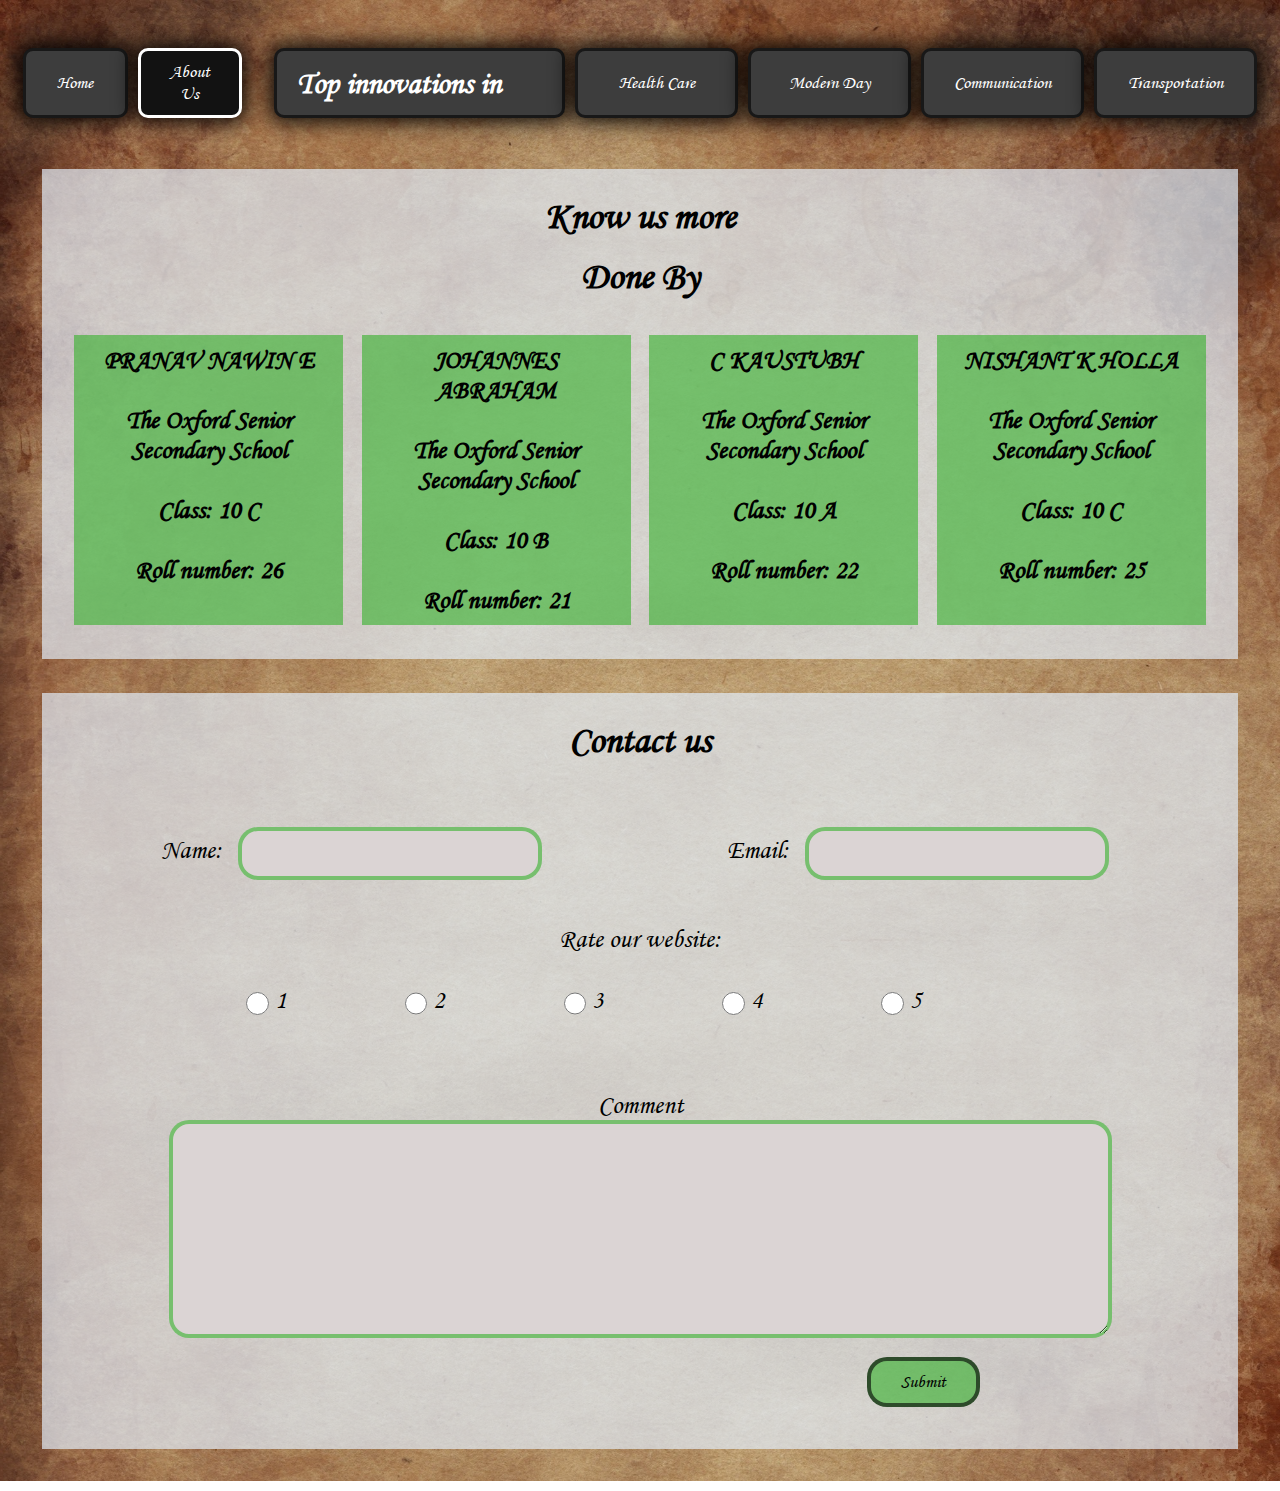
==== about-us/about-us.html @ 1df1a4a7 "Update roll no." ====
<!DOCTYPE html>
<html>

<head>
    <title>Top innovations</title>
    <link rel="stylesheet" href="../base-style.css" />
    <link rel="stylesheet" href="style.css">
    <style>
        body {
            background: url("bg.jpg");
            background-size: cover;
        }
    </style>


</head>

<body>

    <table id="nav-title-table" cellspacing=10>
        <tr id="nav-title-row">
            <td class="nav not-selected non-topic"><a href="../home/index.html">Home</a></td>
            <td class="nav selected non-topic"><a href="../about-us/about-us.html">About Us</a></td>
            <td class="nav-space" id="title-nav-spcae"></td>
            <td class="title" id="title-td">
                <h1>Top innovations in</h1>
            </td>
            <td class="nav not-selected" id="topic1"><a href="../health-care/health-care.html">Health Care</a></td>
            <td class="nav not-selected" id="topic2"><a href="../modern-day/modern-day.html">Modern Day</a></td>
            <td class="nav not-selected" id="topic3"><a href="../communication/communication.html">Communication</a></td>
            <td class="nav not-selected" id="topic4"><a href="../transportation/transportation.html">Transportation</a></td>
        </tr>
    </table>

    <table id="body-table">
        <tr>
            <td class="body-space-left"></td>
            <td id="main-td">

                <table id="content-table">
                    <tr id="subtitle-tr">
                        <td id="subtitle-td" colspan=9>
                            <h2>Know us more<br /> <br />Done By</h2>
                        </td>
                    </tr>
                    <tr>
                        <td class="subtitle-content-space"></td>
                    </tr>
                    <td class="know-us ku-details" id="pra-ku-td">
                        <b>PRANAV NAWIN E<br /><br />The Oxford Senior Secondary School<br /><br />Class: 10 C<br /><br />Roll number: 26</b>
                    </td>
                    <td class="people-people-space"></td>
                    <td class="know-us ku-details" id="joha-ku-td">
                        <b>JOHANNES ABRAHAM<br /><br />The Oxford Senior Secondary School<br /><br />Class: 10 B<br /><br />Roll number: 21</b>
                    </td>
                    <td class="people-people-space"></td>
                    <td class="know-us ku-details" id="kau-ku-td">
                        <b>C KAUSTUBH<br /><br />The Oxford Senior Secondary School<br /><br />Class: 10 A<br /><br />Roll number: 22</b>
                    </td>
                    <td class="people-people-space"></td>
                    <td class="know-us ku-details" id="holla-ku-td">
                        <b>NISHANT K HOLLA<br /><br />The Oxford Senior Secondary School<br /><br />Class: 10 C<br /><br />Roll number: 25</b>
                    </td>
                </tr>

                    <tr>
                </table>
            </td>
            <td class="body-space-right"></td>
        </tr>
    </table>

    <table id="body-table">
        <td class="body-space-left"></td>
        <td id="main-td">
            <form onsubmit="on_submit()">
                <table id="form-table">
                    <tr id="heading">
                        <td style="text-align: center;" colspan=2><h2>Contact us</h2><br /><br /></td>
                    </tr>
                    <tr id="form-tr1">
                        <td class="form-td" id="form-td1">
                            <label for="name">Name:</label>
                            <input required type="text" id="name-input" name="name">
                        </td>
                        <td class="form-td" id="form-td2">
                            <label for="email">Email:</label>
                            <input required type="text" id="email-input" name="email">
                        </td>
                    </tr>
                    <tr id="form-space-tr">
                        <td id="form-space">&nbsp;</td>
                    </tr>
                    <tr id="form-tr2">
                        <td class="form-td" id="form-td3" colspan=2>
                            <label for="rating" id="rating-label">Rate our website:</label><br /><br />
                        </td>
                    </tr>
                    <tr id="form-tr3">
                        <td class="form-td" id="form-td4" colspan=2>
                            <input required class="radio" type="radio" name="rating" value="1">
                            <label class="radio-lable" for="rating">1</label>
                            <input class="radio"type="radio" name="rating" value="2">
                            <label class="radio-lable" for="rating">2</label>
                            <input class="radio"type="radio" name="rating" value="3">
                            <label class="radio-lable" for="rating">3</label>
                            <input class="radio"type="radio" name="rating" value="4">
                            <label class="radio-lable" for="rating">4</label>
                            <input class="radio"type="radio" name="rating" value="5">
                            <label class="radio-lable" for="rating">5</label>
                        </td>
                    </tr>
                    <tr id="form-tr4">
                        <td class="form-td" id="form-td5" colspan=2>
                            <br /><br />
                            <center>
                                <label for="comment">Comment</label>
                            </center>
                            <textarea required name="comment" id="comment-area" cols="80" rows="10"></textarea>
                        </td>
                    </tr>
                    <tr id="form-tr5">
                        <td class="form-td" id="form-space">&nbsp;</td>
                        <td class="form-td" id="form-td6">
                            <input type="submit" value="Submit" id="submit-button">
                        </td>
                    </tr>
                </table>
            </form>
            <script>
                function on_submit(){
                    alert("Comment Submitted");
                }
            </script>
        </td>
        <td class="body-space-right"></td>
    </table>

</body>

</html>
---- base-style.css ----
@font-face {
    font-family: "Geomanist-Regular";
    src: url("fonts/Geomanist-Regular.ttf")
}

@font-face {
    font-family: "GOTHIC";
    src: url("fonts/GOTHIC.ttf")
}

@font-face {
    font-family: "MTCORSVA";
    src: url("fonts/MTCORSVA.ttf")
}

/* ---------------------------------------------------------------------------*/
* {
    margin: 0px;
    padding: 0px;
}

html, body {
    width: 100%;
    min-height: 100%;
}

body {
    background: url("bg1.jpg");
    background-size: contain;
}

a {
    text-decoration: none;
    color: rgba(255, 255, 255, 1);
}

/* ---------------------------------------------------------------------------*/
#nav-title-table {
    width: 98%;
    color: rgba(255, 255, 255, 1);
    margin: 3% 1%;
    font-family: "MTCORSVA", "Aerial", "Geomanist-Regular", san-serif;
}

.title, .nav {
    padding: 10px 20px;
    border: 3px solid rgba(24, 24, 24, 1);
    border-radius: 10px;
    box-shadow: 0px 0px 20px 5px rgba(0, 0, 0, 0.9);
    background: rgba(61, 61, 61, 1);
}

.title {
    width: 25%;
    font-size: 1.2vw;
}

.nav {
    width: 14%;
    text-align: center;
}

.non-topic {
    width: 9%;
}

.nav.not-selected {
    color: rgba(168, 168, 168, 1);
    font-size: 1.4vw;
}

/* .nav.not-selected:hover {
    color: rgba(255, 255, 255, 0.8);
    border-color: rgba(255, 255, 255, 0.8);
    background: rgba(255, 33, 38, 0.8);
    box-shadow: 0px 0px 20px 5px rgba(255, 255, 255, 0.5);
} */
.nav.selected {
    border-color: rgba(255, 255, 255, 1);
    font-size: 1.4vw;
    background: rgba(18, 18, 18, 1);
    /* box-shadow: 0px 0px 20px 5px rgba(255, 255, 255, 0.8); */
}

/* ---------------------------------------------------------------------------*/
#body-table {
    width: 100%;
    line-height: 30px;
    color: rgba(0, 0, 0, 1);
    font-family: "MTCORSVA", "Aerial", "Geomanist-Regular", san-serif;
    font-size: 2vw;
    margin-bottom: 30px;
}

#body-space-left, #body-space-right {
    width: 5%;
}

#main-td {
    background: rgba(225,235,247, 0.7);
    padding: 30px;
}

/* ---------------------------------------------------------------------------*/

#content-table {
    width: 100%;
}

#subtitle-td {
    text-align: center;
}

.subtitle-content-space {
    height: 40px;
}

.article-title-content-space {
    height: 30px;
}

.article-img-space {
    height: 30px;
}

.article-article-space {
    height: 30px;
}

.article {
    text-align: justify;
}

.font {
    font-family: "MTCORSVA", "Aerial", "Geomanist-Regular", san-serif;
}
---- about-us/style.css ----
@font-face {
    font-family: "MTCORSVA";
    src: url("../fonts/MTCORSVA.ttf")
}

input {
    margin: 10px;
    padding: 5px 20px;
    border: 4px solid rgba(52, 177, 42, 0.6);
    border-radius: 20px;
    width: 20vw;
    height: 35px;
    background: rgba(219, 212, 212, 1);
}

textarea {
    padding: 20px 20px;
    padding: 5px 20px;
    border: 4px solid rgba(52, 177, 42, 0.6);
    border-radius: 20px;
    background: rgba(219, 212, 212, 1);
    font-size: 1.4vw;
    resize: vertical;
    min-height: 100px;

}

.know-us, .form {
    background: rgba(52, 177, 42, 0.6);
    width: 18%;
    height: 200px;
    padding: 5px;
}

.ku-details {
    text-align: center;
    vertical-align: top;
    padding: 10px;
}

.people-people-space {
    width: 1%;
}

.body-space-left, .body-space-right {
    width: 3%;
}

#form-table {
    width: 100%;
}

.form-td {
    text-align: center;
}

#submit-button {
    height: 50px;
    width: 20%;
    border-color: rgba(0, 0, 0, 0.6);
    background: rgba(52, 177, 42, 0.6);
    color: rgba(0, 0, 0, 1);
    font-family: "MTCORSVA";
    font-size: 1.4vw;
    padding: 3px;

}

.radio {
    padding: 0px;
    margin: 0px;
    width: 2%;
}

.radio-lable {
    text-align: center;
    vertical-align: top;
    padding-top: 0.5vw;
    margin-right: 10%;
}

#form-space {
    height: 5%;
}
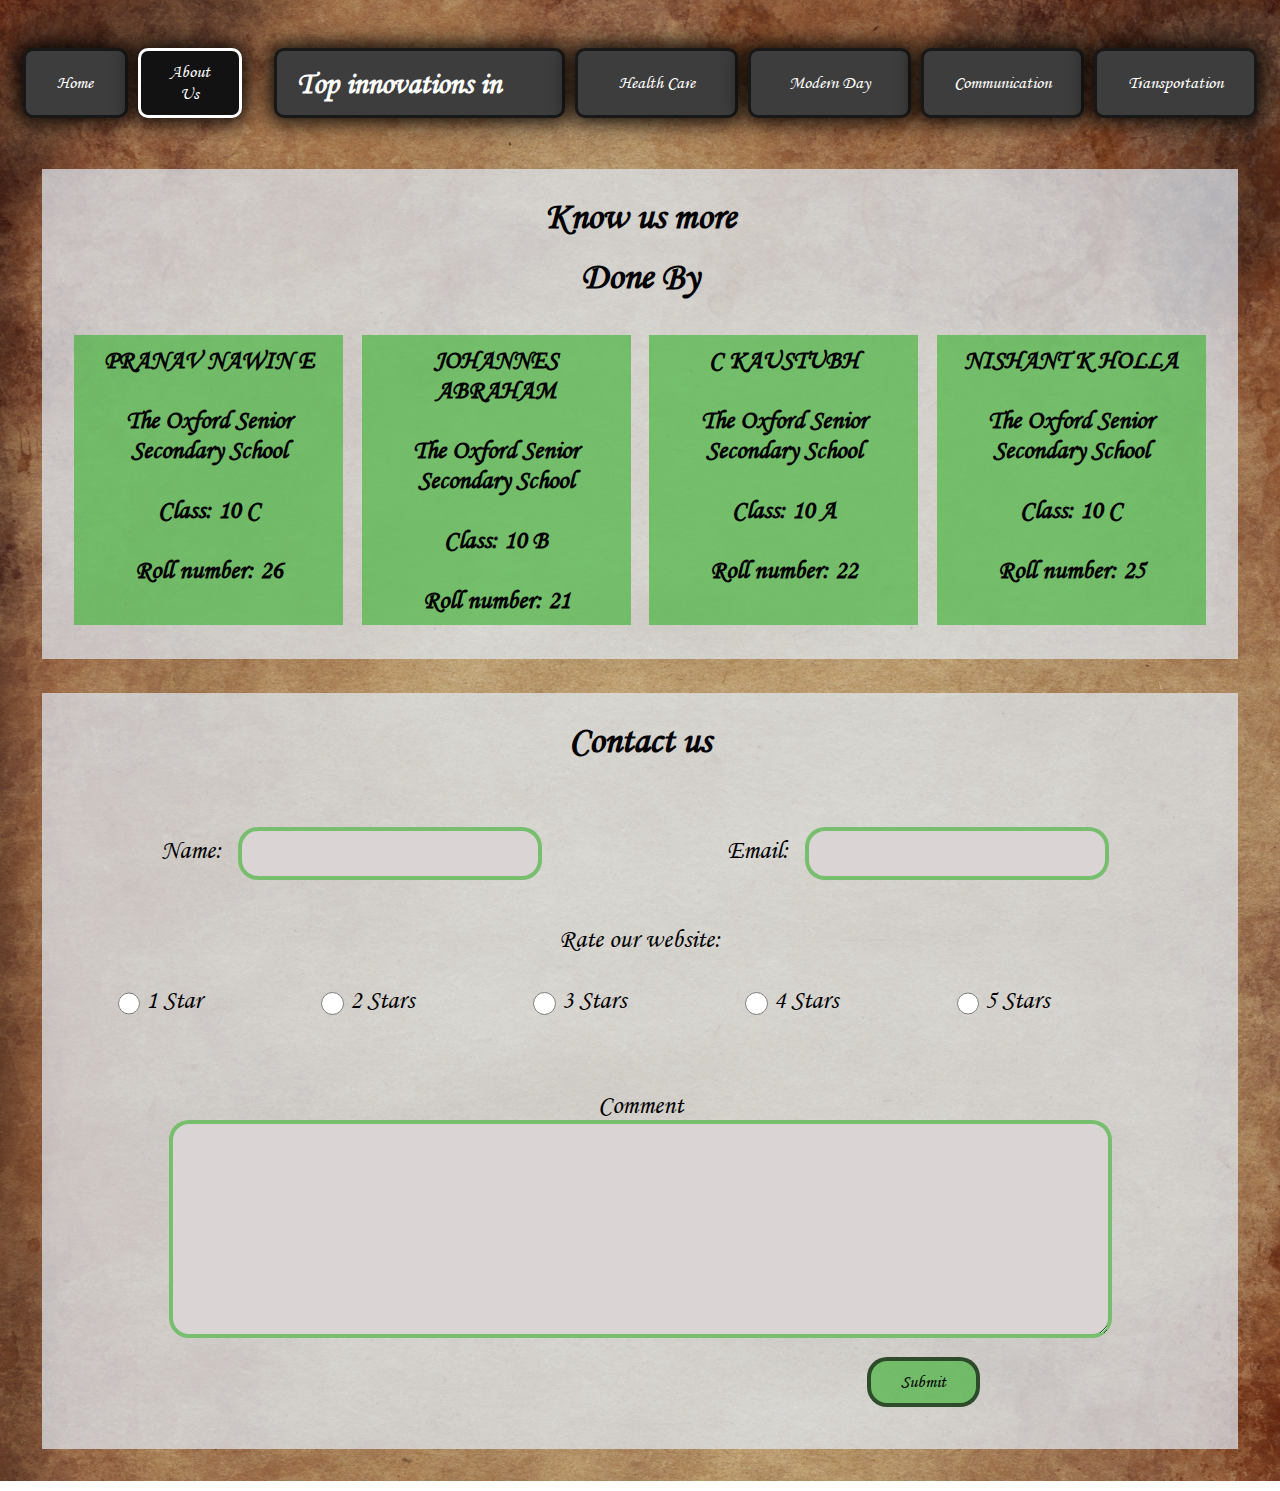
==== commit 161b8e87: "Updated form" ====
--- a/about-us/about-us.html
+++ b/about-us/about-us.html
@@ -11,7 +11,14 @@
             background-size: cover;
         }
     </style>
-
+    <script>
+        function on_submit(){
+            var msg = "Thank you ";
+            var name = document.getElementById("name-input").value;
+            msg += name + ", your comment has been submitted."
+            alert(msg);
+        }
+    </script>
 
 </head>
 
@@ -99,15 +106,15 @@
                     <tr id="form-tr3">
                         <td class="form-td" id="form-td4" colspan=2>
                             <input required class="radio" type="radio" name="rating" value="1">
-                            <label class="radio-lable" for="rating">1</label>
+                            <label class="radio-lable" for="rating">1 Star</label>
                             <input class="radio"type="radio" name="rating" value="2">
-                            <label class="radio-lable" for="rating">2</label>
+                            <label class="radio-lable" for="rating">2 Stars</label>
                             <input class="radio"type="radio" name="rating" value="3">
-                            <label class="radio-lable" for="rating">3</label>
+                            <label class="radio-lable" for="rating">3 Stars</label>
                             <input class="radio"type="radio" name="rating" value="4">
-                            <label class="radio-lable" for="rating">4</label>
+                            <label class="radio-lable" for="rating">4 Stars</label>
                             <input class="radio"type="radio" name="rating" value="5">
-                            <label class="radio-lable" for="rating">5</label>
+                            <label class="radio-lable" for="rating">5 Stars</label>
                         </td>
                     </tr>
                     <tr id="form-tr4">
@@ -127,11 +134,6 @@
                     </tr>
                 </table>
             </form>
-            <script>
-                function on_submit(){
-                    alert("Comment Submitted");
-                }
-            </script>
         </td>
         <td class="body-space-right"></td>
     </table>
--- a/base-style.css
+++ b/base-style.css
@@ -22,11 +22,6 @@
 html, body {
     width: 100%;
     min-height: 100%;
-}
-
-body {
-    background: url("bg1.jpg");
-    background-size: contain;
 }
 
 a {
@@ -69,12 +64,11 @@
     font-size: 1.4vw;
 }
 
-/* .nav.not-selected:hover {
-    color: rgba(255, 255, 255, 0.8);
-    border-color: rgba(255, 255, 255, 0.8);
-    background: rgba(255, 33, 38, 0.8);
+.nav.not-selected:hover {
+    border-color: rgba(255, 255, 255, 05);
+    background: rgba(18, 18, 18, 0.7);
     box-shadow: 0px 0px 20px 5px rgba(255, 255, 255, 0.5);
-} */
+}
 .nav.selected {
     border-color: rgba(255, 255, 255, 1);
     font-size: 1.4vw;
--- a/about-us/style.css
+++ b/about-us/style.css
@@ -11,6 +11,10 @@
     width: 20vw;
     height: 35px;
     background: rgba(219, 212, 212, 1);
+}
+
+#email-input:valid, textarea:valid, #name-input:valid {
+    box-shadow: 0px 0px 20px 5px rgba(52, 177, 42, 0.6);
 }
 
 textarea {
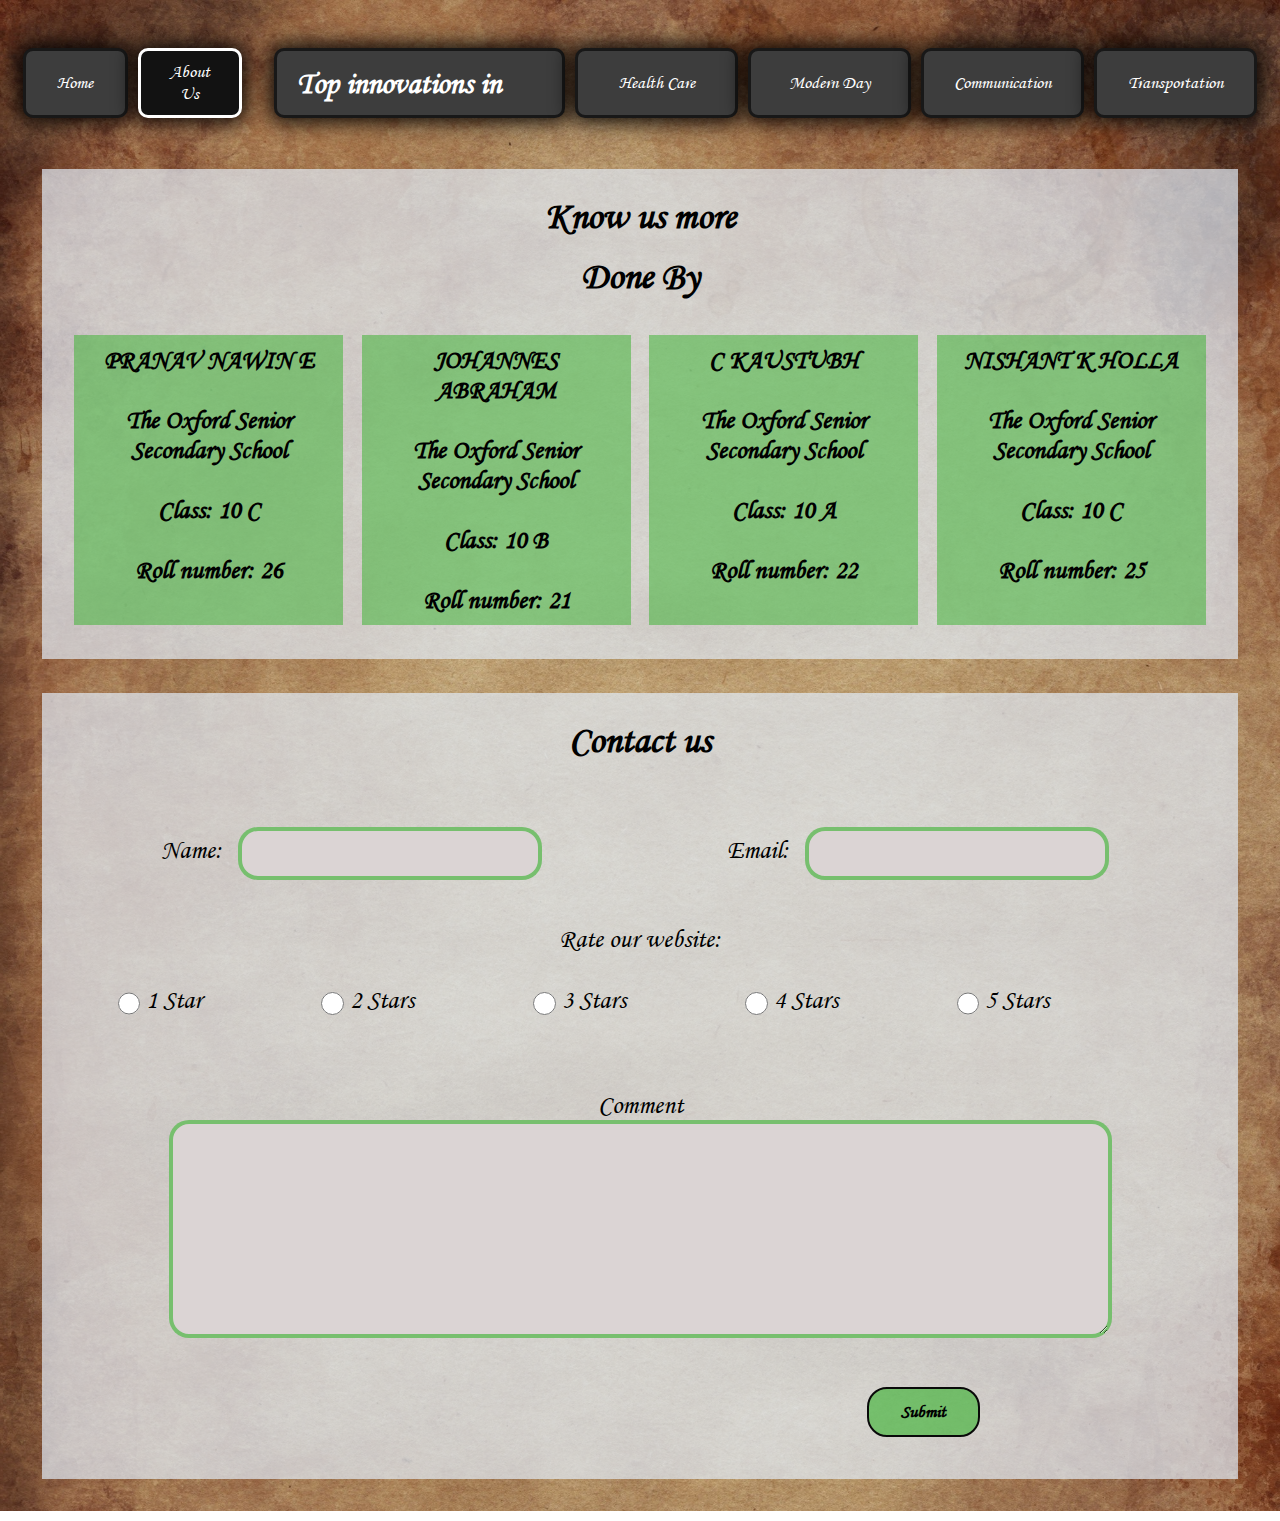
==== commit c9e0911b: "Updated submit button location" ====
--- a/about-us/about-us.html
+++ b/about-us/about-us.html
@@ -129,6 +129,7 @@
                     <tr id="form-tr5">
                         <td class="form-td" id="form-space">&nbsp;</td>
                         <td class="form-td" id="form-td6">
+                            <br />
                             <input type="submit" value="Submit" id="submit-button">
                         </td>
                     </tr>
--- a/base-style.css
+++ b/base-style.css
@@ -17,6 +17,11 @@
 * {
     margin: 0px;
     padding: 0px;
+}
+
+*:focus {
+    outline: 3px dashed rgba(128, 128, 128, 0.3);
+    outline-offset: 3px;
 }
 
 html, body {
--- a/about-us/style.css
+++ b/about-us/style.css
@@ -30,7 +30,7 @@
 }
 
 .know-us, .form {
-    background: rgba(52, 177, 42, 0.6);
+    background: rgba(52, 177, 42, 0.5);
     width: 18%;
     height: 200px;
     padding: 5px;
@@ -61,12 +61,14 @@
 #submit-button {
     height: 50px;
     width: 20%;
-    border-color: rgba(0, 0, 0, 0.6);
+    border: 2px solid rgb(9, 9, 9);
+    /* border-color: rgba(0, 0, 0, 0.6); */
     background: rgba(52, 177, 42, 0.6);
     color: rgba(0, 0, 0, 1);
     font-family: "MTCORSVA";
     font-size: 1.4vw;
     padding: 3px;
+    font-weight: bold;
 
 }
 
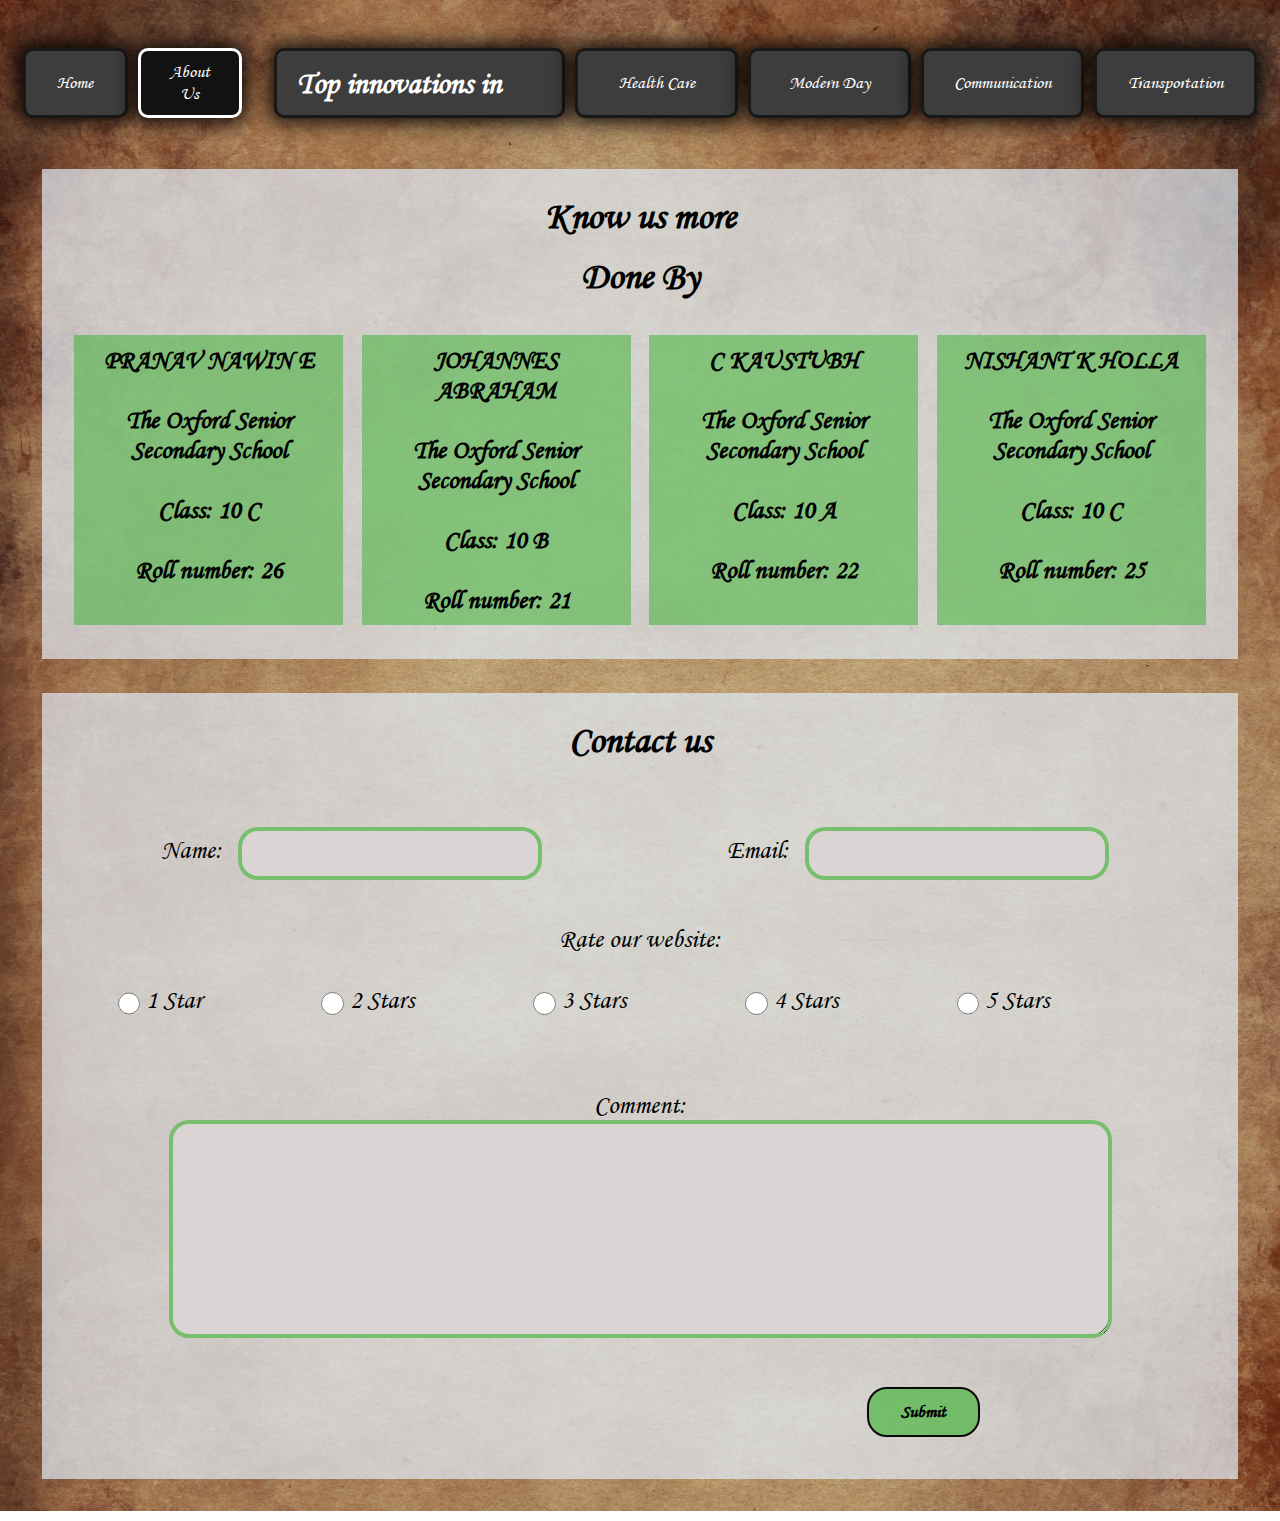
==== commit 127f364f: "Fixing typo" ====
--- a/about-us/about-us.html
+++ b/about-us/about-us.html
@@ -121,7 +121,7 @@
                         <td class="form-td" id="form-td5" colspan=2>
                             <br /><br />
                             <center>
-                                <label for="comment">Comment</label>
+                                <label for="comment">Comment:</label>
                             </center>
                             <textarea required name="comment" id="comment-area" cols="80" rows="10"></textarea>
                         </td>
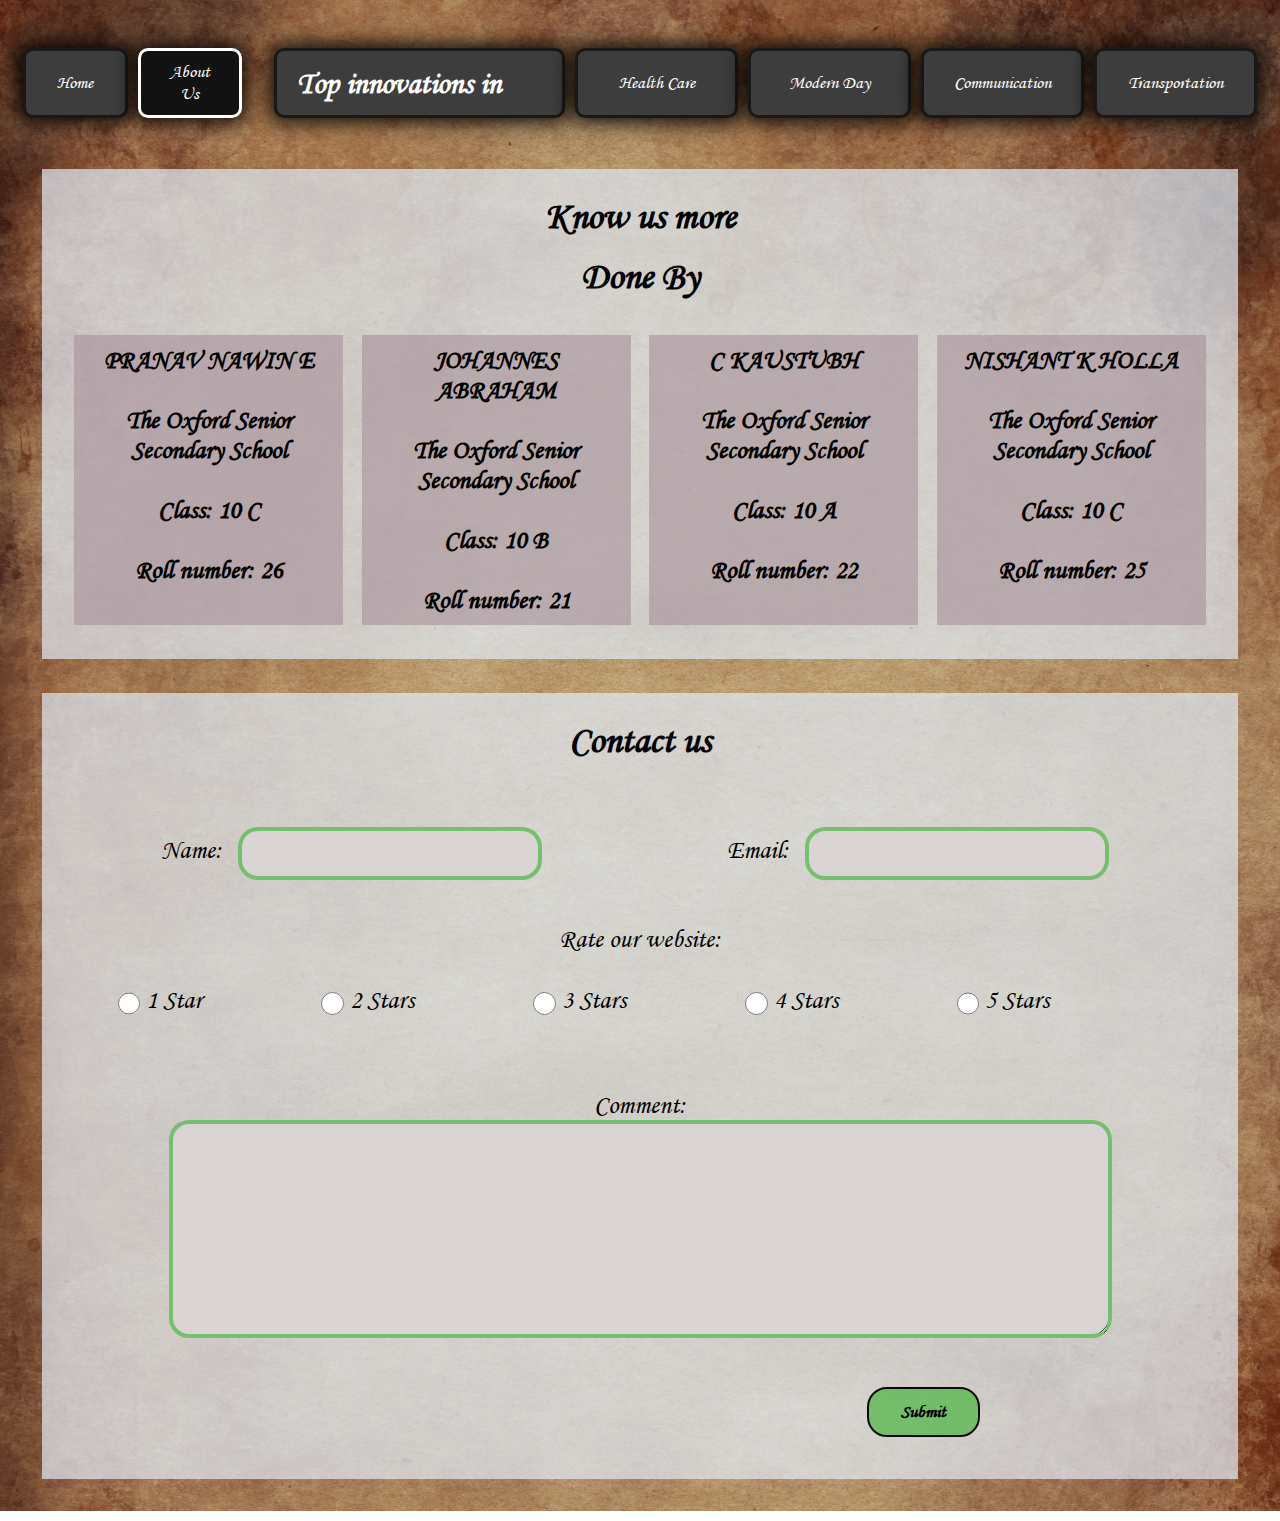
==== commit c774c4c8: "random color feature" ====
--- a/about-us/about-us.html
+++ b/about-us/about-us.html
@@ -12,7 +12,24 @@
         }
     </style>
     <script>
-        function on_submit(){
+        function get_random_color() {
+            var condition = true;
+            while (condition == true) {
+            var r = Math.floor((Math.random() * (200 - 100)) + 100);
+            var g = Math.floor((Math.random() * (200 - 100)) + 100);
+            var b = Math.floor((Math.random() * (200 - 100)) + 100);
+            if (r != 255 && g !=235 && b != 247) {
+                condition = false;
+            }
+            }
+            var a = 0.6
+            var elements = document.getElementsByClassName("know-us");
+            for (var i=0; i < elements.length; i++) {
+                elements[i].style.background = "rgb(" + r + "," + g + "," + b + "," + a + ")";
+            }
+        }
+
+        function on_submit() {
             var msg = "Thank you ";
             var name = document.getElementById("name-input").value;
             msg += name + ", your comment has been submitted."
@@ -22,8 +39,7 @@
 
 </head>
 
-<body>
-
+<body onload="get_random_color()">
     <table id="nav-title-table" cellspacing=10>
         <tr id="nav-title-row">
             <td class="nav not-selected non-topic"><a href="../home/index.html">Home</a></td>
@@ -68,13 +84,13 @@
                     <td class="know-us ku-details" id="holla-ku-td">
                         <b>NISHANT K HOLLA<br /><br />The Oxford Senior Secondary School<br /><br />Class: 10 C<br /><br />Roll number: 25</b>
                     </td>
-                </tr>
+        </tr>
 
-                    <tr>
-                </table>
-            </td>
-            <td class="body-space-right"></td>
-        </tr>
+        <tr>
+    </table>
+    </td>
+    <td class="body-space-right"></td>
+    </tr>
     </table>
 
     <table id="body-table">
@@ -83,16 +99,18 @@
             <form onsubmit="on_submit()">
                 <table id="form-table">
                     <tr id="heading">
-                        <td style="text-align: center;" colspan=2><h2>Contact us</h2><br /><br /></td>
+                        <td style="text-align: center;" colspan=2>
+                            <h2>Contact us</h2><br /><br />
+                        </td>
                     </tr>
                     <tr id="form-tr1">
                         <td class="form-td" id="form-td1">
                             <label for="name">Name:</label>
-                            <input required type="text" id="name-input" name="name">
+                            <input required type="text" id="name-input" name="name" class="input">
                         </td>
                         <td class="form-td" id="form-td2">
                             <label for="email">Email:</label>
-                            <input required type="text" id="email-input" name="email">
+                            <input required type="text" id="email-input" name="email" class="input">
                         </td>
                     </tr>
                     <tr id="form-space-tr">
@@ -107,13 +125,13 @@
                         <td class="form-td" id="form-td4" colspan=2>
                             <input required class="radio" type="radio" name="rating" value="1">
                             <label class="radio-lable" for="rating">1 Star</label>
-                            <input class="radio"type="radio" name="rating" value="2">
+                            <input class="radio" type="radio" name="rating" value="2">
                             <label class="radio-lable" for="rating">2 Stars</label>
-                            <input class="radio"type="radio" name="rating" value="3">
+                            <input class="radio" type="radio" name="rating" value="3">
                             <label class="radio-lable" for="rating">3 Stars</label>
-                            <input class="radio"type="radio" name="rating" value="4">
+                            <input class="radio" type="radio" name="rating" value="4">
                             <label class="radio-lable" for="rating">4 Stars</label>
-                            <input class="radio"type="radio" name="rating" value="5">
+                            <input class="radio" type="radio" name="rating" value="5">
                             <label class="radio-lable" for="rating">5 Stars</label>
                         </td>
                     </tr>
@@ -123,7 +141,7 @@
                             <center>
                                 <label for="comment">Comment:</label>
                             </center>
-                            <textarea required name="comment" id="comment-area" cols="80" rows="10"></textarea>
+                            <textarea required name="comment" id="comment-area" cols="80" rows="10" class="input"></textarea>
                         </td>
                     </tr>
                     <tr id="form-tr5">
--- a/about-us/style.css
+++ b/about-us/style.css
@@ -13,7 +13,9 @@
     background: rgba(219, 212, 212, 1);
 }
 
-#email-input:valid, textarea:valid, #name-input:valid {
+#email-input:valid,
+textarea:valid,
+#name-input:valid {
     box-shadow: 0px 0px 20px 5px rgba(52, 177, 42, 0.6);
 }
 
@@ -30,7 +32,7 @@
 }
 
 .know-us, .form {
-    background: rgba(52, 177, 42, 0.5);
+    /* background: rgba(52, 177, 42, 0.5); */
     width: 18%;
     height: 200px;
     padding: 5px;
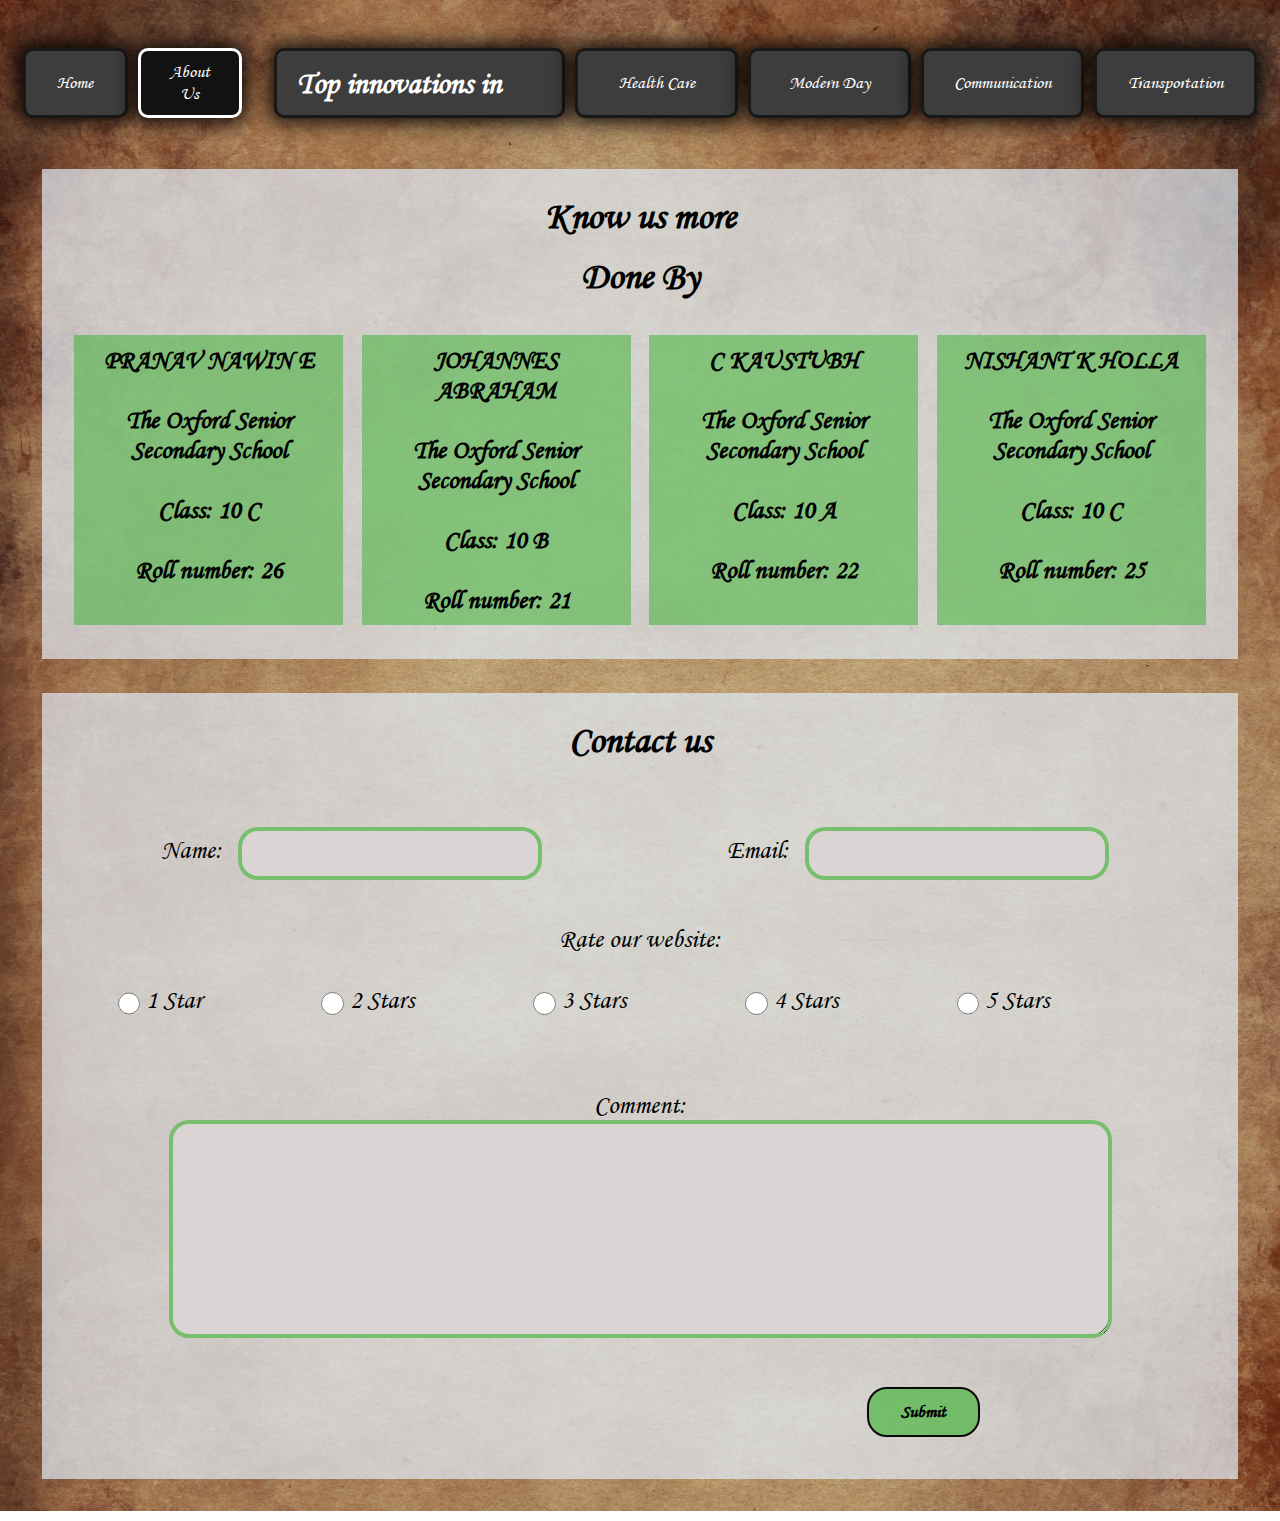
==== commit 6c4d8527: "removing random color generator" ====
--- a/about-us/about-us.html
+++ b/about-us/about-us.html
@@ -12,23 +12,6 @@
         }
     </style>
     <script>
-        function get_random_color() {
-            var condition = true;
-            while (condition == true) {
-            var r = Math.floor((Math.random() * (200 - 100)) + 100);
-            var g = Math.floor((Math.random() * (200 - 100)) + 100);
-            var b = Math.floor((Math.random() * (200 - 100)) + 100);
-            if (r != 255 && g !=235 && b != 247) {
-                condition = false;
-            }
-            }
-            var a = 0.6
-            var elements = document.getElementsByClassName("know-us");
-            for (var i=0; i < elements.length; i++) {
-                elements[i].style.background = "rgb(" + r + "," + g + "," + b + "," + a + ")";
-            }
-        }
-
         function on_submit() {
             var msg = "Thank you ";
             var name = document.getElementById("name-input").value;
@@ -39,7 +22,7 @@
 
 </head>
 
-<body onload="get_random_color()">
+<body>
     <table id="nav-title-table" cellspacing=10>
         <tr id="nav-title-row">
             <td class="nav not-selected non-topic"><a href="../home/index.html">Home</a></td>
--- a/about-us/style.css
+++ b/about-us/style.css
@@ -32,7 +32,7 @@
 }
 
 .know-us, .form {
-    /* background: rgba(52, 177, 42, 0.5); */
+    background: rgba(52, 177, 42, 0.5);
     width: 18%;
     height: 200px;
     padding: 5px;
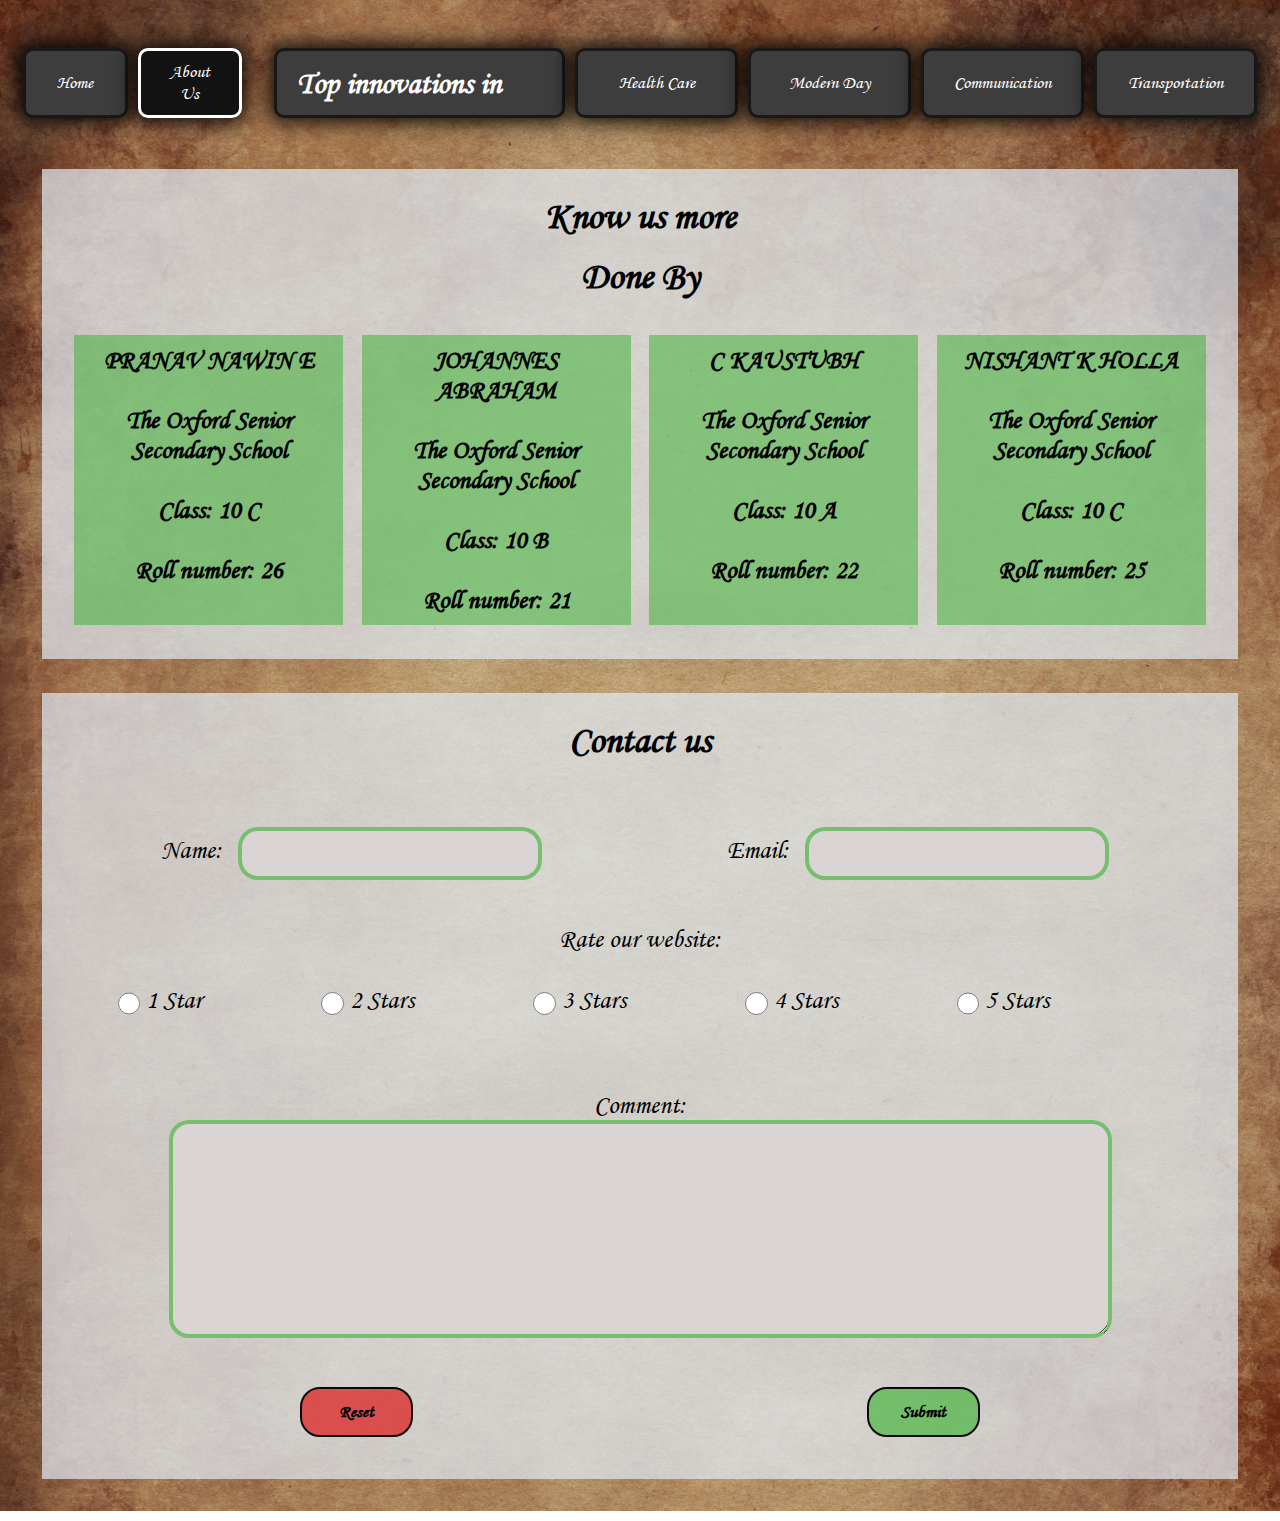
==== commit 24ae9ca7: "add reset button in forms" ====
--- a/about-us/about-us.html
+++ b/about-us/about-us.html
@@ -128,8 +128,11 @@
                         </td>
                     </tr>
                     <tr id="form-tr5">
-                        <td class="form-td" id="form-space">&nbsp;</td>
                         <td class="form-td" id="form-td6">
+                            <br />
+                            <input type="reset" value="Reset" id="reset-button">
+                        </td>
+                        <td class="form-td" id="form-td7">
                             <br />
                             <input type="submit" value="Submit" id="submit-button">
                         </td>
--- a/about-us/style.css
+++ b/about-us/style.css
@@ -74,6 +74,19 @@
 
 }
 
+#reset-button {
+    height: 50px;
+    width: 20%;
+    border: 2px solid rgb(9, 9, 9);
+    /* border-color: rgba(0, 0, 0, 0.6); */
+    background: rgba(222, 16, 16, 0.67);
+    color: rgba(0, 0, 0, 1);
+    font-family: "MTCORSVA";
+    font-size: 1.4vw;
+    padding: 3px;
+    font-weight: bold
+}
+
 .radio {
     padding: 0px;
     margin: 0px;
